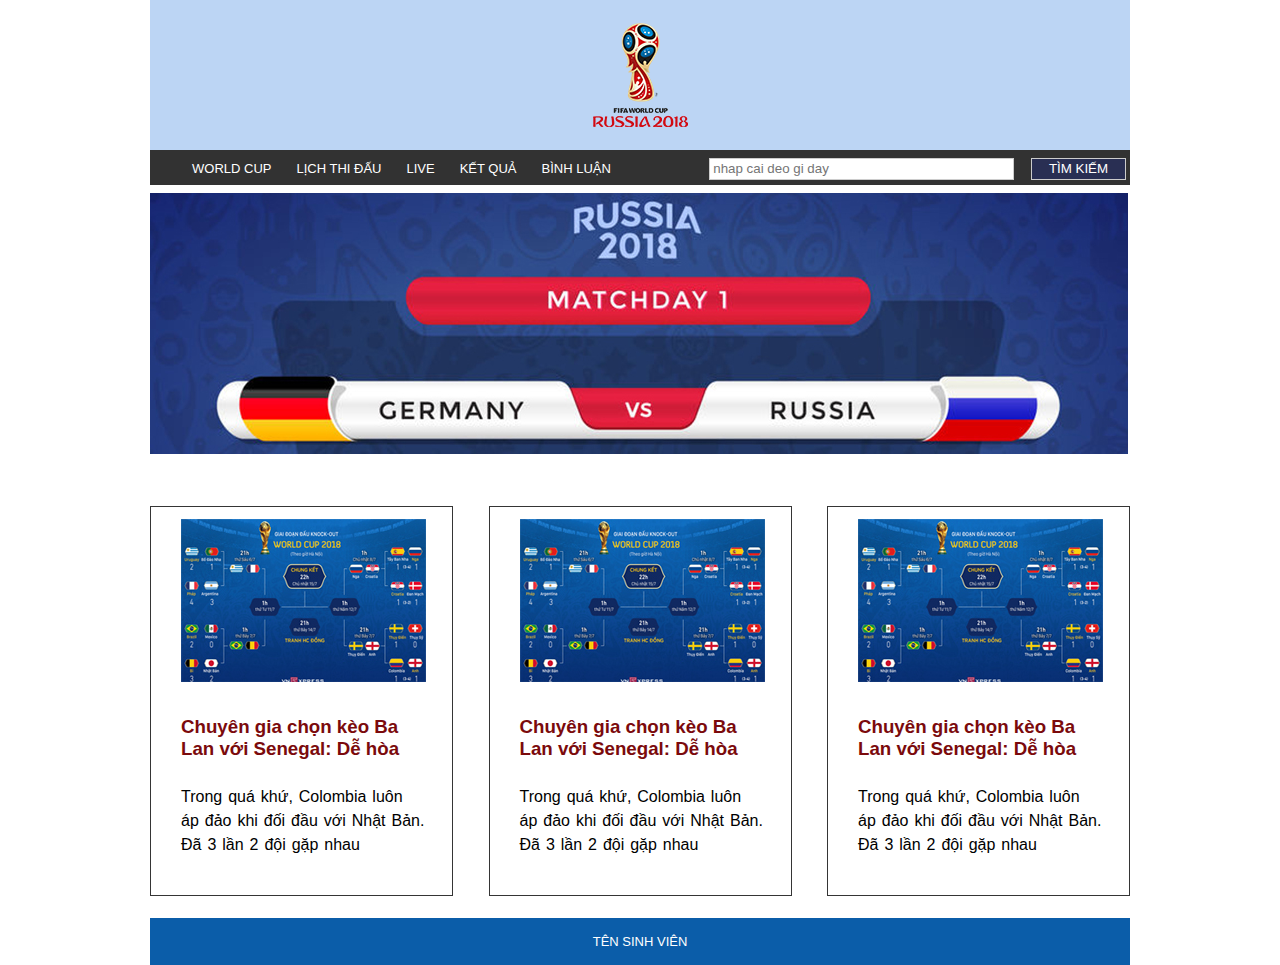
==== thithu_7.html @ c671e327 "first commit" ====
<!DOCTYPE html>
<html lang="en">
<head>
    <meta charset="UTF-8">
    <meta name="viewport" content="width=device-width, initial-scale=1.0">
    <title>Document</title>
    <link rel="stylesheet" href="./thithu_7.css">
</head>
<body>
    <div class="container">
        <div class="logo">
            <img src="./img_thithu_7/logo.png" alt="">
        </div>
        <nav>
            <div class="menu">
                <ul>
                    <li><a href="">WORLD CUP</a></li>
                    <li><a href="">LỊCH THI ĐẤU</a></li>
                    <li><a href="">LIVE</a></li>
                    <li><a href="">KẾT QUẢ</a></li>
                    <li><a href="">BÌNH LUẬN</a></li>
                </ul>
            </div>
            <div class="seacrh">
                <form action="">
                    <input type="text" required placeholder=" nhap cai deo gi day">
                    <button>TÌM KIẾM</button>
                </form>
            </div>
        </nav>
        <div class="banner">
            <img src="./img_thithu_7/banner.jpg" alt="">
        </div>
        <div class="content">
            <div class="contentcon">
                <img src="./img_thithu_7/img.jpg" alt="">
                <h3>Chuyên gia chọn kèo Ba Lan với Senegal: Dễ hòa</h3>
                <p>Trong quá khứ, Colombia luôn áp đảo khi đối đầu với Nhật Bản. Đã 3 lần 2 đội gặp nhau</p>
            </div>
            <div class="contentcon">
                <img src="./img_thithu_7/img.jpg" alt="">
                <h3>Chuyên gia chọn kèo Ba Lan với Senegal: Dễ hòa</h3>
                <p>Trong quá khứ, Colombia luôn áp đảo khi đối đầu với Nhật Bản. Đã 3 lần 2 đội gặp nhau</p>
            </div>
            <div class="contentcon">
                <img src="./img_thithu_7/img.jpg" alt="">
                <h3>Chuyên gia chọn kèo Ba Lan với Senegal: Dễ hòa</h3>
                <p>Trong quá khứ, Colombia luôn áp đảo khi đối đầu với Nhật Bản. Đã 3 lần 2 đội gặp nhau</p>
            </div>
        </div>
        <footer>
            <span>TÊN SINH VIÊN</span>
        </footer>
    </div>
</body>
</html>
---- thithu_7.css ----
* {
    padding: 0px;
    margin: 0px;
    box-sizing: border-box;
    font-family: Arial, Helvetica, sans-serif;
}

body {
    display: flex;
    justify-content: center;
}

.container {
    width: 980px;
}

.logo {
    width: 100%;
    height: 150px;
    background-color: #bcd5f4;
    display: flex;
    justify-content: center;
    align-items: center;
}

nav {
    width: 100%;
    height: 35px;
    background-color: #323232;
    display: flex;
    justify-content: space-between;
}

.menu>ul {
    list-style: none;
    display: flex;
    margin-left: 42px;
}

.menu>ul>li{
    line-height: 35px;
    margin-right: 25px;
}

.menu>ul>li>a:hover {
    text-decoration: underline;
}

.menu>ul>li>a {
    text-decoration: none;
    color: white;
    font-size: 13px;
}

.seacrh {
    line-height: 35px;
}

.seacrh>form>input {
    margin-right: 13px;
    width: 305px;
    height: 22px;
    border: 1px solid #cccccc;
}

.seacrh>form>button {
    margin-right: 4px;
    width: 95px;
    height: 22px;
    border: 1px solid #cccccc;
    background-color: #292f53;
    color: white;
}

.banner {
    margin-top: 8px;
    margin-bottom: 48px;
}

.content {
    width: 100%;
    display: flex;
    justify-content: space-between;
}

.contentcon {
    border: 1px solid #353535;
    width:303px ;
    height:390px ;
}

.contentcon>img {
    margin-top: 12px;
    margin-left: 30px;
    margin-right: 27px;
    margin-bottom:30px ;
}


.contentcon>h3 {
    margin-left: 30px;
    margin-right: 27px;
    margin-bottom:25px ;
    color: #7b0a0c;
}

.contentcon>p {
    margin-bottom:35px ;
    margin-left: 30px;
    margin-right: 27px;
    line-height: 1.5;
    word-spacing: 1.5px;
}

footer {
    width: 100%;
    height: 47px;
    background-color: #0b5da9;
    display: flex;
    justify-content: center;
    align-items: center;
    color: white;
    font-size: 13px;
    margin-top: 22px;
}
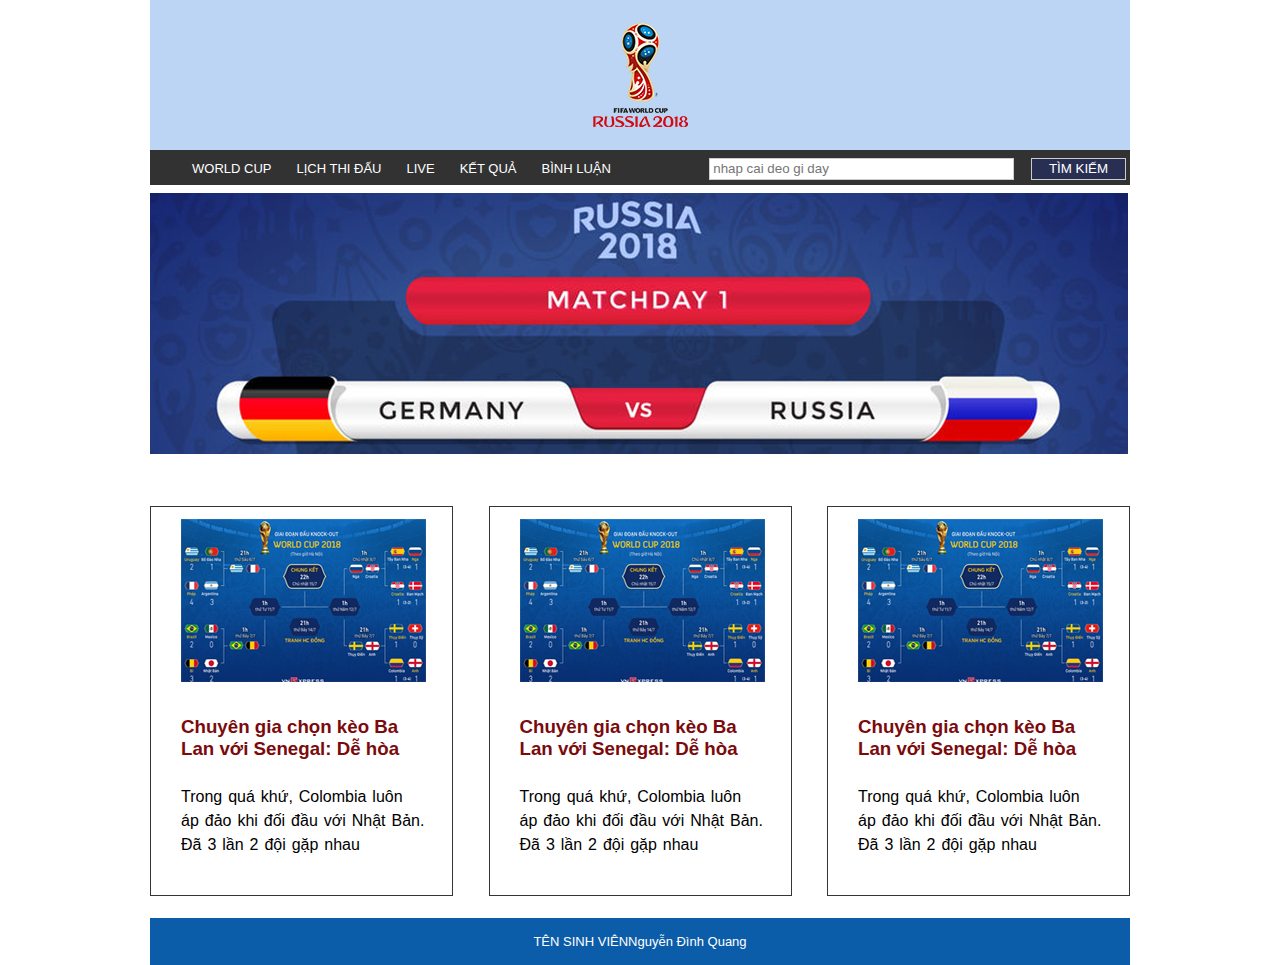
==== commit 4408b4b5: "update" ====
--- a/thithu_7.html
+++ b/thithu_7.html
@@ -50,6 +50,7 @@
         </div>
         <footer>
             <span>TÊN SINH VIÊN</span>
+            <span>Nguyễn Đình Quang</span>
         </footer>
     </div>
 </body>
